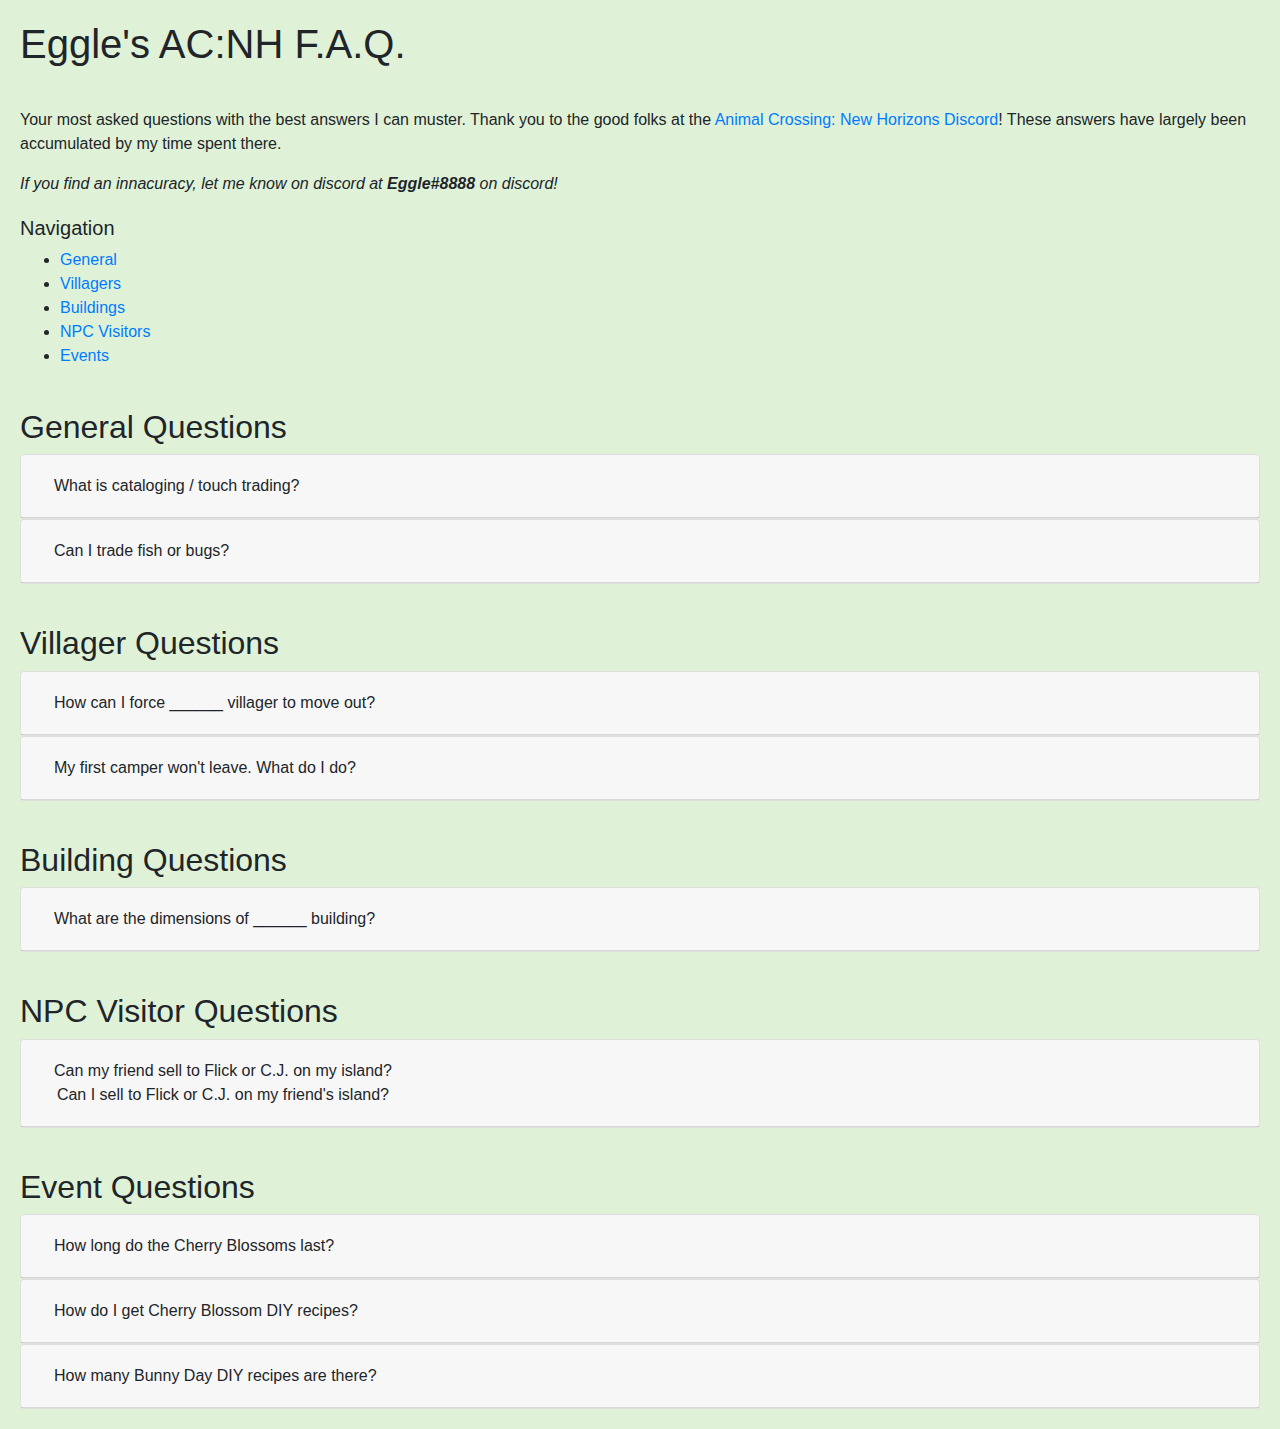
==== index.html @ d0af7931 "### Initial Commit" ====
<!DOCTYPE html>
<head>
  <meta charset="utf-8"/>
  <meta name="viewport" content="width=device-width, initial-scale=1, shrink-to-fit=no">

  <title>Eggle's AC:NH FAQ</title>

  <link rel="stylesheet" href="https://stackpath.bootstrapcdn.com/bootstrap/4.4.1/css/bootstrap.min.css" integrity="sha384-Vkoo8x4CGsO3+Hhxv8T/Q5PaXtkKtu6ug5TOeNV6gBiFeWPGFN9MuhOf23Q9Ifjh" crossorigin="anonymous">
  <link rel="stylesheet" href="css/main.css"/>
</head>
<body>
  <header>
    <h1>Eggle's AC:NH F.A.Q.</h1>
    <p>Your most asked questions with the best answers I can muster.  Thank you to the good folks at the <a href="https://discord.gg/acnh">Animal Crossing: New Horizons Discord</a>!  These answers have largely been accumulated by my time spent there.</p>
    <em>If you find an innacuracy, let me know on discord at <b>Eggle#8888</b> on discord!</em>
  </header>

  <nav>
    <h5>Navigation</h5>
    <ul>
      <li><a href="#general">General</a></li>
      <li><a href="#villagers">Villagers</a></li>
      <li><a href="#buildings">Buildings</a></li>
      <li><a href="#npcvisitors">NPC Visitors</a></li>
      <li><a href="#events">Events</a></li>
    </ul>
  </nav>

  <main>
    <div id="accordion">
      <h2 id="general">General Questions</h2>
      <!-- QUESTION 1 -->
      <div class="card">
        <div class="card-header" id="hgeneral1">
          <h5 class="mb-0">
            <button class="btn" data-toggle="collapse" data-target="#general1" aria-expanded="false" aria-controls="general1">
              What is cataloging / touch trading?
            </button>
          </h5>
        </div>

        <div id="general1" class="collapse" aria-labelledby="hgeneral1" data-parent="#accordion">
          <div class="card-body">
            <p>Cataloging and touch trading refer to the same thing.  When you pick up an item, it will be available via the catalog at the terminal in Resident Services.</p>
            <p>Touch trading involves picking up an item and immediately dropping it.  Once you do that, you will be able to order the item via your catalog.  <em>Not every item can be ordered from the catalog however.  For example, DIY items and some special items.</em></p>
          </div>
        </div>
      </div>
      <!-- QUESTION 2 -->
      <div class="card">
        <div class="card-header" id="hgeneral2">
          <h5 class="mb-0">
            <button class="btn" data-toggle="collapse" data-target="#general2" aria-expanded="false" aria-controls="general2">
              Can I trade fish or bugs?
            </button>
          </h5>
        </div>

        <div id="general2" class="collapse" aria-labelledby="hgeneral2" data-parent="#accordion">
          <div class="card-body">
            <p>No, it is not possible.</p>
          </div>
        </div>
      </div>


      <h2 id="villagers">Villager Questions</h2>
      <!-- QUESTION 1 -->
      <div class="card">
        <div class="card-header" id="hvillagers1">
          <h5 class="mb-0">
            <button class="btn" data-toggle="collapse" data-target="#villagers1" aria-expanded="false" aria-controls="villagers1">
              How can I force ______ villager to move out?
            </button>
          </h5>
        </div>

        <div id="villagers1" class="collapse" aria-labelledby="hvillagers1" data-parent="#accordion">
          <div class="card-body">
            <p>The only method that works 100% is using your Campsite with an Amiibo Card. <em>This only works if you have the maximum of 10 villagers.</em></p>
            <p>You will have to scan the Amiibo Card 3 days in a row and complete requests for your camper each day.  On the third day, they will ask to move in and prompt you on who to kick out.</p>
            <p>Without using Amiibo Cards, it is still possible to get a villager to move out, but it is tricky and mostly random.  <b>Baby Seal#3407</b> on discord has been kind enough to write this <a href="https://docs.google.com/document/d/15YCtSfoLQUfIzzgidmQU0whWNm-71-7Kpr-kcXerd4c/edit">guide</a> on moving out villagers.  Please understand that this takes patience.  Good luck!</p>
          </div>
        </div>
      </div>
      <!-- QUESTION 2 -->
      <div class="card">
        <div class="card-header" id="hvillagers2">
          <h5 class="mb-0">
            <button class="btn collapsed" data-toggle="collapse" data-target="#villagers2" aria-expanded="false" aria-controls="villagers2">
              My first camper won't leave. What do I do?
            </button>
          </h5>
        </div>
        <div id="villagers2" class="collapse" aria-labelledby="hvillagers2" data-parent="#accordion">
          <div class="card-body">
            <p>Your first camper <em>must</em> move in to advance the storyline.  There's no way around this and they will not leave your campsite until you invite them to your island.  You can always move them out later.</p>
          </div>
        </div>
      </div>


      <h2 id="buildings">Building Questions</h2>
      <!-- QUESTION 1 -->
      <div class="card">
        <div class="card-header" id="hbuildings1">
          <h5 class="mb-0">
            <button class="btn" data-toggle="collapse" data-target="#buildings1" aria-expanded="true" aria-controls="buildings1">
              What are the dimensions of ______ building?
            </button>
          </h5>
        </div>

        <div id="buildings1" class="collapse" aria-labelledby="hbuildings1" data-parent="#accordion">
          <div class="card-body">
            <ul>
              <li>Player's House: 5x4*</li>
              <li>Villager's House: 4x4*</li>
              <li>Nook's Cranny: 7x4</li>
              <li>Able Sister's: 5x4*</li>
              <li>Museum: 7x4</li>
              <li>Campsite: 4x3*</li>
              <li>Bridge (East to West): 6x4, 4x4 over water </li>
              <li>Bridge (North to South): 4x6, 4x4 over water</li>
              <li>Incline (East to West): 4x2, 3x2 not including upper cliff</li>
              <li>Incline (North to South): 2x4, 2x3 not including upper cliff</li>
              <br>
              *<em>The row up front has a stoop.  Paths can go under this row, but it is technically still part of the building footprint.</em>
            </ul>
          </div>
        </div>
      </div>

      <h2 id="npcvisitors">NPC Visitor Questions</h2>
      <!-- QUESTION 1 -->
      <div class="card">
        <div class="card-header" id="hnpcvisitors1">
          <h5 class="mb-0">
            <button class="btn" data-toggle="collapse" data-target="#npcvisitors1" aria-expanded="false" aria-controls="npcvisitors1">
              Can my friend sell to Flick or C.J. on my island?<br>Can I sell to Flick or C.J. on my friend's island?
            </button>
          </h5>
        </div>

        <div id="npcvisitors1" class="collapse" aria-labelledby="hnpcvisitors1" data-parent="#accordion">
          <div class="card-body">
            <p>No, this is not possible.  You can <em>only</em> sell to Flick or C.J. on your own island.</p>
          </div>
        </div>
      </div>


      <h2 id="events">Event Questions</h2>
      <!-- QUESTION 1 -->
      <div class="card">
        <div class="card-header" id="hevents1">
          <h5 class="mb-0">
            <button class="btn" data-toggle="collapse" data-target="#events1" aria-expanded="false" aria-controls="events1">
              How long do the Cherry Blossoms last?
            </button>
          </h5>
        </div>

        <div id="events1" class="collapse" aria-labelledby="hevents1" data-parent="#accordion">
          <div class="card-body">
            <p>For the Northern Hemisphere, cherry blossoms bloom from April 1-10.</p>
            <p>For the Southern Hemisphere, cherry blossoms will bloom in early October.  The dates have not been confirmed.</p>
          </div>
        </div>
      </div>

      <!-- QUESTION 3 -->
      <div class="card">
        <div class="card-header" id="hevents3">
          <h5 class="mb-0">
            <button class="btn collapsed" data-toggle="collapse" data-target="#events3" aria-expanded="false" aria-controls="events3">
              How do I get Cherry Blossom DIY recipes?
            </button>
          </h5>
        </div>
        <div id="events3" class="collapse" aria-labelledby="hevents3" data-parent="#accordion">
          <div class="card-body">
            <p>Your main source for these recipes will be balloons (not Bunny Day balloons).  They may also come from bottled messages.</p>
            <p>The Outdoor Picnic Set recipe will be given to you by Isabelle during the morning announcements around April 4th, only if you don't already have it.</p>
            <p>Please refer to <a href="https://www.polygon.com/animal-crossing-new-horizons-switch-acnh-guide/2020/4/1/21200191/cherry-blossom-petals-diy-recipe-list-event-furniture-ingredients-series-complete">this guide</a> for a complete list of recipes and more detailed information.</p>
          </div>
        </div>
      </div>

      <!-- QUESTION 2 -->
      <div class="card">
        <div class="card-header" id="hevents2">
          <h5 class="mb-0">
            <button class="btn collapsed" data-toggle="collapse" data-target="#events2" aria-expanded="false" aria-controls="events2">
              How many Bunny Day DIY recipes are there?
            </button>
          </h5>
        </div>
        <div id="events2" class="collapse" aria-labelledby="hevents2" data-parent="#accordion">
          <div class="card-body">
            <p>There are a total of 40 DIY recipes, however only 37 are available before the last day of the event - April 12th.</p>
            <p>The last three recipes will be given to you by Zipper on the last day.  Please refer to <a href="https://www.polygon.com/animal-crossing-new-horizons-switch-acnh-guide/2020/4/1/21200111/bunny-day-zipper-event-eggs-crafting-recipes-earth-water-sky-stone-leaf-recipes-rabbit-easter">this guide</a> for more detailed information.</p>
          </div>
        </div>
      </div>
    </div>
  </main>

  <script src="https://code.jquery.com/jquery-3.4.1.slim.min.js" integrity="sha384-J6qa4849blE2+poT4WnyKhv5vZF5SrPo0iEjwBvKU7imGFAV0wwj1yYfoRSJoZ+n" crossorigin="anonymous"></script>
  <script src="https://cdn.jsdelivr.net/npm/popper.js@1.16.0/dist/umd/popper.min.js" integrity="sha384-Q6E9RHvbIyZFJoft+2mJbHaEWldlvI9IOYy5n3zV9zzTtmI3UksdQRVvoxMfooAo" crossorigin="anonymous"></script>
  <script src="https://stackpath.bootstrapcdn.com/bootstrap/4.4.1/js/bootstrap.min.js" integrity="sha384-wfSDF2E50Y2D1uUdj0O3uMBJnjuUD4Ih7YwaYd1iqfktj0Uod8GCExl3Og8ifwB6" crossorigin="anonymous"></script>
</body>
</html>
---- css/main.css ----
.qa h1{
  font-size: 20px;
}
h1{
  margin-bottom: 40px;
}
h2 {
  margin-top: 40px;
}

body{
  margin: 20px 20px;
  background-color: #DFF2D8;
}

nav{
  margin-top: 20px;
}
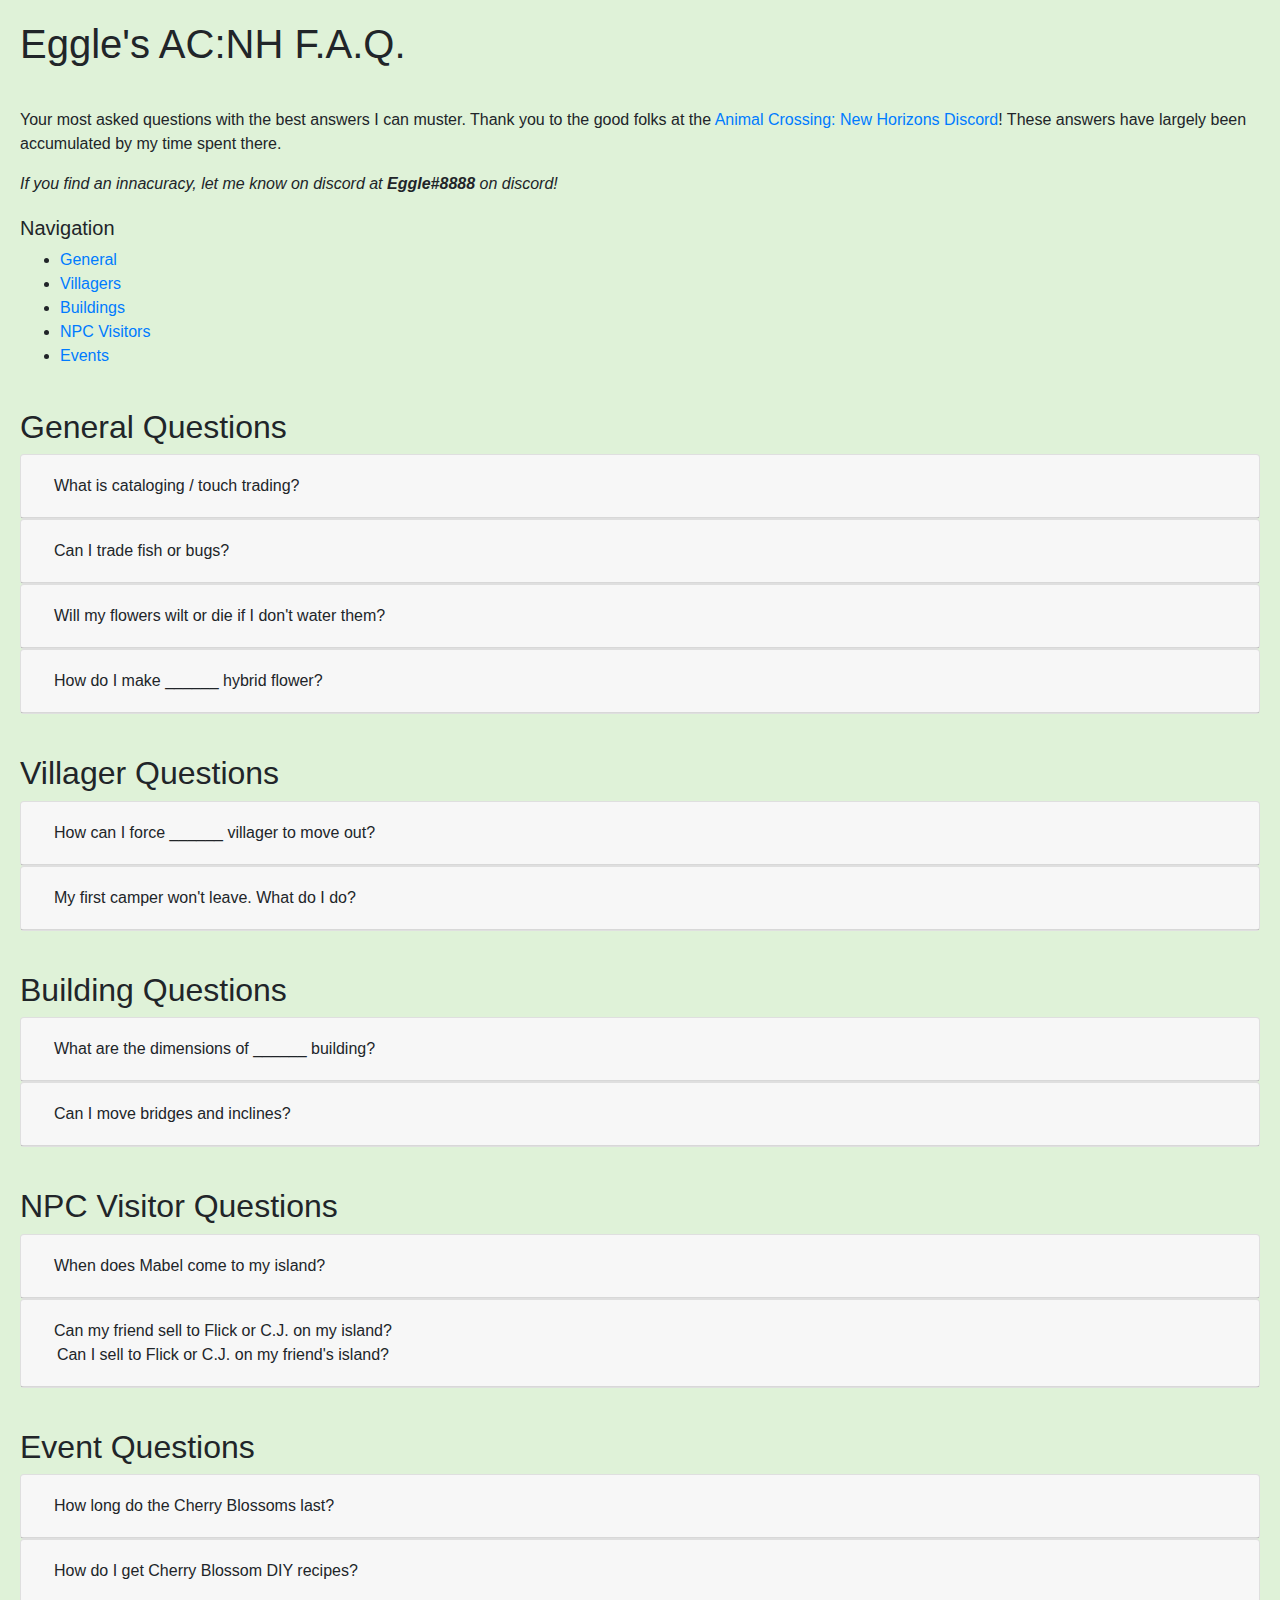
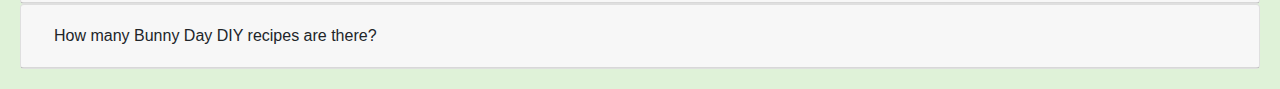
==== commit 25577b79: "### Additions" ====
--- a/index.html
+++ b/index.html
@@ -62,7 +62,41 @@
           </div>
         </div>
       </div>
-
+      <!-- QUESTION 3 -->
+      <div class="card">
+        <div class="card-header" id="hgeneral3">
+          <h5 class="mb-0">
+            <button class="btn" data-toggle="collapse" data-target="#general3" aria-expanded="false" aria-controls="general3">
+              Will my flowers wilt or die if I don't water them?
+            </button>
+          </h5>
+        </div>
+
+        <div id="general3" class="collapse" aria-labelledby="hgeneral3" data-parent="#accordion">
+          <div class="card-body">
+            <p>Nope! Your flowers will never wilt or die.</p>
+          </div>
+        </div>
+      </div>
+      <!-- QUESTION 4 -->
+      <div class="card">
+        <div class="card-header" id="hgeneral4">
+          <h5 class="mb-0">
+            <button class="btn" data-toggle="collapse" data-target="#general4" aria-expanded="false" aria-controls="general4">
+              How do I make ______ hybrid flower?
+            </button>
+          </h5>
+        </div>
+
+        <div id="general4" class="collapse" aria-labelledby="hgeneral4" data-parent="#accordion">
+          <div class="card-body">
+            <p>You can produce hybrids (new colors) by planting certain colors of certain flowers together.  When watered, they have a chance to reproduce a newly colored child.</p>
+            <p>The only exception to this is Gold Roses.  Use a Golden Watering Can on Black Roses to <em>transform</em> them into Gold Roses the next day.</p>
+            <p>Refer to this lovely chart made by reddit user <a href="https://www.reddit.com/user/eugeneration">eugeneration</a> for more info!</p>
+            <img class="img-fluid" src="https://i.redd.it/t44ifjzjsip41.png"></img>
+          </div>
+        </div>
+      </div>
 
       <h2 id="villagers">Villager Questions</h2>
       <!-- QUESTION 1 -->
@@ -98,7 +132,6 @@
           </div>
         </div>
       </div>
-
 
       <h2 id="buildings">Building Questions</h2>
       <!-- QUESTION 1 -->
@@ -130,8 +163,40 @@
           </div>
         </div>
       </div>
+      <!-- QUESTION 2 -->
+      <div class="card">
+        <div class="card-header" id="hbuildings2">
+          <h5 class="mb-0">
+            <button class="btn" data-toggle="collapse" data-target="#buildings2" aria-expanded="true" aria-controls="buildings2">
+              Can I move bridges and inclines?
+            </button>
+          </h5>
+        </div>
+
+        <div id="buildings2" class="collapse" aria-labelledby="hbuildings2" data-parent="#accordion">
+          <div class="card-body">
+            <p>No. In order to 'move' a particular bridge or incline, you have to demolish it one day and rebuild it in its new location the next day.</p>
+          </div>
+        </div>
+      </div>
 
       <h2 id="npcvisitors">NPC Visitor Questions</h2>
+      <!-- QUESTION 2 -->
+      <div class="card">
+        <div class="card-header" id="hnpcvisitors2">
+          <h5 class="mb-0">
+            <button class="btn" data-toggle="collapse" data-target="#npcvisitors2" aria-expanded="false" aria-controls="npcvisitors2">
+              When does Mabel come to my island?
+            </button>
+          </h5>
+        </div>
+
+        <div id="npcvisitors2" class="collapse" aria-labelledby="hnpcvisitors2" data-parent="#accordion">
+          <div class="card-body">
+            <p>She will come once randomly during the week Monday-Friday, and on both Saturday and Sunday until she opens her shop.</p>
+          </div>
+        </div>
+      </div>
       <!-- QUESTION 1 -->
       <div class="card">
         <div class="card-header" id="hnpcvisitors1">
@@ -149,7 +214,6 @@
         </div>
       </div>
 
-
       <h2 id="events">Event Questions</h2>
       <!-- QUESTION 1 -->
       <div class="card">
@@ -168,7 +232,6 @@
           </div>
         </div>
       </div>
-
       <!-- QUESTION 3 -->
       <div class="card">
         <div class="card-header" id="hevents3">
@@ -186,7 +249,6 @@
           </div>
         </div>
       </div>
-
       <!-- QUESTION 2 -->
       <div class="card">
         <div class="card-header" id="hevents2">
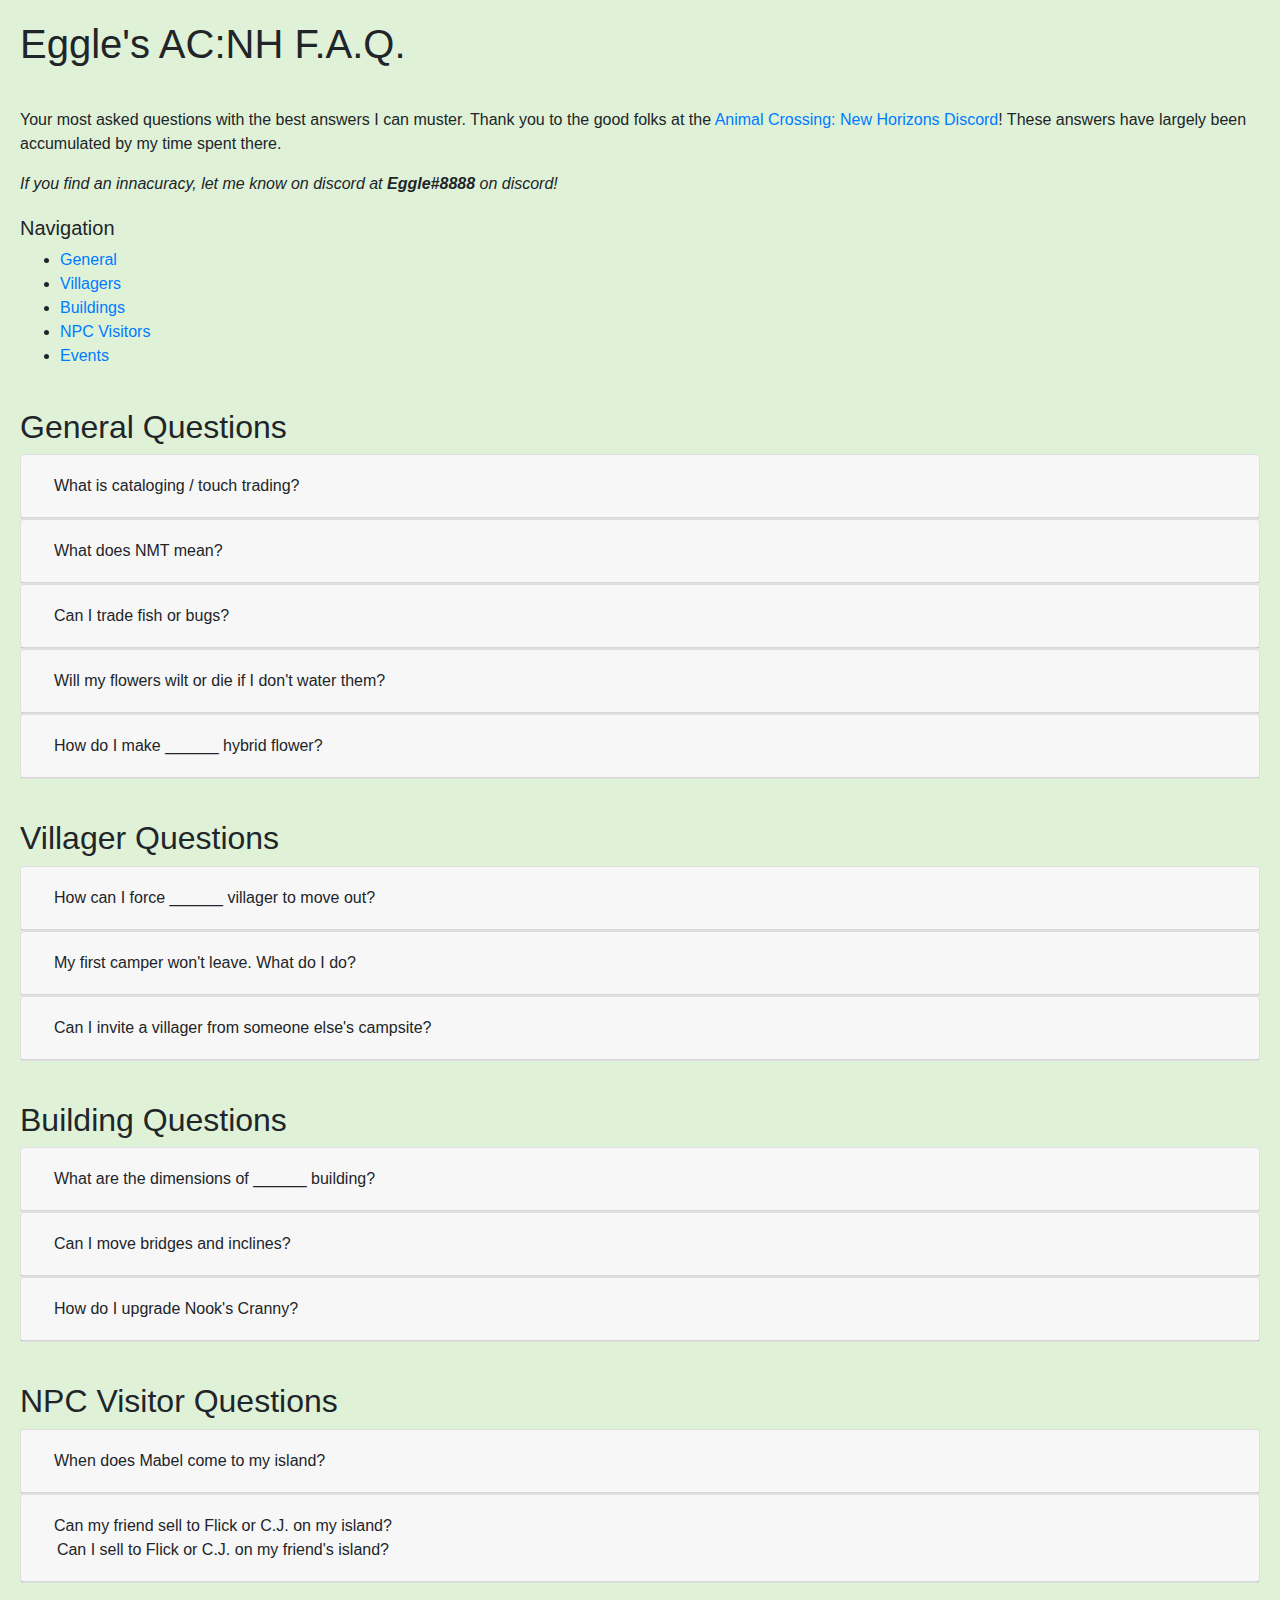
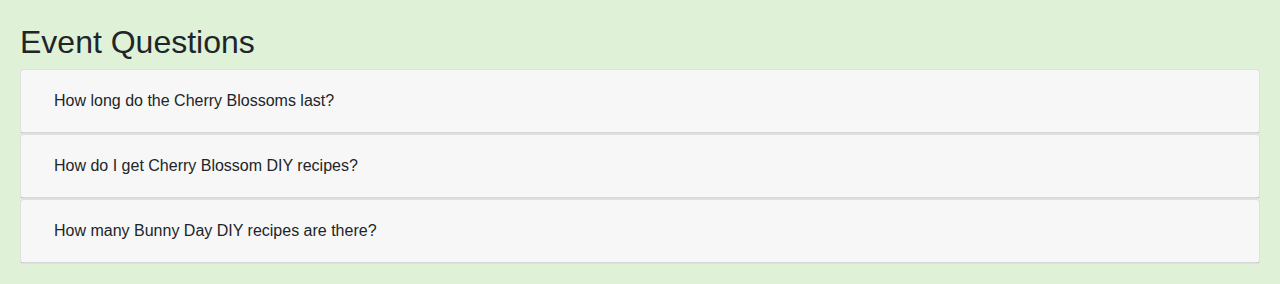
==== commit 99795758: "### Additions" ====
--- a/index.html
+++ b/index.html
@@ -11,7 +11,7 @@
 <body>
   <header>
     <h1>Eggle's AC:NH F.A.Q.</h1>
-    <p>Your most asked questions with the best answers I can muster.  Thank you to the good folks at the <a href="https://discord.gg/acnh">Animal Crossing: New Horizons Discord</a>!  These answers have largely been accumulated by my time spent there.</p>
+    <p>Your most asked questions with the best answers I can muster.  Thank you to the good folks at the <a href="https://discord.gg/acnh" target="_blank">Animal Crossing: New Horizons Discord</a>!  These answers have largely been accumulated by my time spent there.</p>
     <em>If you find an innacuracy, let me know on discord at <b>Eggle#8888</b> on discord!</em>
   </header>
 
@@ -29,7 +29,7 @@
   <main>
     <div id="accordion">
       <h2 id="general">General Questions</h2>
-      <!-- QUESTION 1 -->
+      <!-- QUESTION 1 : What is cataloging / touch trading?-->
       <div class="card">
         <div class="card-header" id="hgeneral1">
           <h5 class="mb-0">
@@ -46,7 +46,23 @@
           </div>
         </div>
       </div>
-      <!-- QUESTION 2 -->
+      <!-- QUESTION 5 : What does NMT mean?-->
+      <div class="card">
+        <div class="card-header" id="hgeneral5">
+          <h5 class="mb-0">
+            <button class="btn" data-toggle="collapse" data-target="#general5" aria-expanded="false" aria-controls="general5">
+              What does NMT mean?
+            </button>
+          </h5>
+        </div>
+
+        <div id="general5" class="collapse" aria-labelledby="hgeneral5" data-parent="#accordion">
+          <div class="card-body">
+            <p>It's an abbreviation for Nook Miles Ticket!</p>
+          </div>
+        </div>
+      </div>
+      <!-- QUESTION 2 : Can I trade fish or bugs?-->
       <div class="card">
         <div class="card-header" id="hgeneral2">
           <h5 class="mb-0">
@@ -62,7 +78,7 @@
           </div>
         </div>
       </div>
-      <!-- QUESTION 3 -->
+      <!-- QUESTION 3 : Will my flowers wilt or die if I don't water them? -->
       <div class="card">
         <div class="card-header" id="hgeneral3">
           <h5 class="mb-0">
@@ -78,7 +94,7 @@
           </div>
         </div>
       </div>
-      <!-- QUESTION 4 -->
+      <!-- QUESTION 4 : How do I make ______ hybrid flower? -->
       <div class="card">
         <div class="card-header" id="hgeneral4">
           <h5 class="mb-0">
@@ -92,14 +108,15 @@
           <div class="card-body">
             <p>You can produce hybrids (new colors) by planting certain colors of certain flowers together.  When watered, they have a chance to reproduce a newly colored child.</p>
             <p>The only exception to this is Gold Roses.  Use a Golden Watering Can on Black Roses to <em>transform</em> them into Gold Roses the next day.</p>
-            <p>Refer to this lovely chart made by reddit user <a href="https://www.reddit.com/user/eugeneration">eugeneration</a> for more info!</p>
+            <p>Refer to this lovely chart made by reddit user <a href="https://www.reddit.com/user/eugeneration" target="_blank">eugeneration</a> for more info!</p>
             <img class="img-fluid" src="https://i.redd.it/t44ifjzjsip41.png"></img>
           </div>
         </div>
       </div>
 
+
       <h2 id="villagers">Villager Questions</h2>
-      <!-- QUESTION 1 -->
+      <!-- QUESTION 1 : How can I force ______ villager to move out? -->
       <div class="card">
         <div class="card-header" id="hvillagers1">
           <h5 class="mb-0">
@@ -113,11 +130,11 @@
           <div class="card-body">
             <p>The only method that works 100% is using your Campsite with an Amiibo Card. <em>This only works if you have the maximum of 10 villagers.</em></p>
             <p>You will have to scan the Amiibo Card 3 days in a row and complete requests for your camper each day.  On the third day, they will ask to move in and prompt you on who to kick out.</p>
-            <p>Without using Amiibo Cards, it is still possible to get a villager to move out, but it is tricky and mostly random.  <b>Baby Seal#3407</b> on discord has been kind enough to write this <a href="https://docs.google.com/document/d/15YCtSfoLQUfIzzgidmQU0whWNm-71-7Kpr-kcXerd4c/edit">guide</a> on moving out villagers.  Please understand that this takes patience.  Good luck!</p>
-          </div>
-        </div>
-      </div>
-      <!-- QUESTION 2 -->
+            <p>Without using Amiibo Cards, it is still possible to get a villager to move out, but it is tricky and mostly random.  <b>Baby Seal#3407</b> on discord has been kind enough to write this <a href="https://docs.google.com/document/d/15YCtSfoLQUfIzzgidmQU0whWNm-71-7Kpr-kcXerd4c/edit" target="_blank">guide</a> on moving out villagers.  Please understand that this takes patience.  Good luck!</p>
+          </div>
+        </div>
+      </div>
+      <!-- QUESTION 2 : My first camper won't leave.  What do I do? -->
       <div class="card">
         <div class="card-header" id="hvillagers2">
           <h5 class="mb-0">
@@ -132,9 +149,25 @@
           </div>
         </div>
       </div>
+      <!-- QUESTION 3 : Can I invite a villager from someone else's campsite? -->
+      <div class="card">
+        <div class="card-header" id="hvillagers3">
+          <h5 class="mb-0">
+            <button class="btn collapsed" data-toggle="collapse" data-target="#villagers3" aria-expanded="false" aria-controls="villagers3">
+              Can I invite a villager from someone else's campsite?
+            </button>
+          </h5>
+        </div>
+        <div id="villagers3" class="collapse" aria-labelledby="hvillagers3" data-parent="#accordion">
+          <div class="card-body">
+            <p>No.  You can <em>only</em> invite a villager from your own campsite.</p>
+          </div>
+        </div>
+      </div>
+
 
       <h2 id="buildings">Building Questions</h2>
-      <!-- QUESTION 1 -->
+      <!-- QUESTION 1 : What are the dimensions of ______ building? -->
       <div class="card">
         <div class="card-header" id="hbuildings1">
           <h5 class="mb-0">
@@ -163,7 +196,7 @@
           </div>
         </div>
       </div>
-      <!-- QUESTION 2 -->
+      <!-- QUESTION 2 : Can I move bridges and inclines? -->
       <div class="card">
         <div class="card-header" id="hbuildings2">
           <h5 class="mb-0">
@@ -179,9 +212,35 @@
           </div>
         </div>
       </div>
+      <!-- QUESTION 3 : How do I upgrade Nook's Cranny? -->
+      <div class="card">
+        <div class="card-header" id="hbuildings3">
+          <h5 class="mb-0">
+            <button class="btn" data-toggle="collapse" data-target="#buildings3" aria-expanded="true" aria-controls="buildings3">
+              How do I upgrade Nook's Cranny?
+            </button>
+          </h5>
+        </div>
+
+        <div id="buildings3" class="collapse" aria-labelledby="hbuildings3" data-parent="#accordion">
+          <div class="card-body">
+            <p>This topic is still largely debated, so much so that IGN revoked a lot of the information in <a href="https://www.ign.com/wikis/animal-crossing-new-horizons/Nook's_Cranny" target="_blank">its guide</a>.  Two other guides (<a href="https://primagames.com/tips/how-to-upgrade-nooks-cranny-animal-crossing-new-horizons" target="_blank">Prima Games</a> and <a href="https://www.polygon.com/animal-crossing-new-horizons-switch-acnh-guide/2020/3/24/21191111/nooks-cranny-store-upgrade" target="_blank">Polygon</a>) also come to the same consensus: we don't know for sure.</p>
+            <p><em>Speculation</em> was that you must spend 70,000 bells and wait 28-29 days for the upgrade.  Some players report getting it much sooner.</p>
+            <p>We can take some hints from past Animal Crossing games.  In New Leaf for the 3DS, all of the following affected shop upgrades:</p>
+            <ul>
+              <li>Spending bells in the store</li>
+              <li>Spending bells towards your house</li>
+              <li>Number of days that have passed</li>
+              <li>Other stores opening, and the number of days they've been open</li>
+            </ul>
+            <p><em>I will update this as more information becomes available.  Remember to be patient, and good luck.</em></p>
+          </div>
+        </div>
+      </div>
+
 
       <h2 id="npcvisitors">NPC Visitor Questions</h2>
-      <!-- QUESTION 2 -->
+      <!-- QUESTION 2 : When does Mabel come to my island? -->
       <div class="card">
         <div class="card-header" id="hnpcvisitors2">
           <h5 class="mb-0">
@@ -197,7 +256,7 @@
           </div>
         </div>
       </div>
-      <!-- QUESTION 1 -->
+      <!-- QUESTION 1 : Can my friend sell to Flick or C.J. on my island? -->
       <div class="card">
         <div class="card-header" id="hnpcvisitors1">
           <h5 class="mb-0">
@@ -214,8 +273,9 @@
         </div>
       </div>
 
+
       <h2 id="events">Event Questions</h2>
-      <!-- QUESTION 1 -->
+      <!-- QUESTION 1 : How long do the Cherry Blossoms last?-->
       <div class="card">
         <div class="card-header" id="hevents1">
           <h5 class="mb-0">
@@ -232,7 +292,7 @@
           </div>
         </div>
       </div>
-      <!-- QUESTION 3 -->
+      <!-- QUESTION 3 : How do I get Cherry Blossom DIY recipes?-->
       <div class="card">
         <div class="card-header" id="hevents3">
           <h5 class="mb-0">
@@ -245,11 +305,11 @@
           <div class="card-body">
             <p>Your main source for these recipes will be balloons (not Bunny Day balloons).  They may also come from bottled messages.</p>
             <p>The Outdoor Picnic Set recipe will be given to you by Isabelle during the morning announcements around April 4th, only if you don't already have it.</p>
-            <p>Please refer to <a href="https://www.polygon.com/animal-crossing-new-horizons-switch-acnh-guide/2020/4/1/21200191/cherry-blossom-petals-diy-recipe-list-event-furniture-ingredients-series-complete">this guide</a> for a complete list of recipes and more detailed information.</p>
-          </div>
-        </div>
-      </div>
-      <!-- QUESTION 2 -->
+            <p>Please refer to <a href="https://www.polygon.com/animal-crossing-new-horizons-switch-acnh-guide/2020/4/1/21200191/cherry-blossom-petals-diy-recipe-list-event-furniture-ingredients-series-complete" target="_blank">this guide</a> for a complete list of recipes and more detailed information.</p>
+          </div>
+        </div>
+      </div>
+      <!-- QUESTION 2 : How many Bunny Day DIY recipes are there? -->
       <div class="card">
         <div class="card-header" id="hevents2">
           <h5 class="mb-0">
@@ -261,7 +321,7 @@
         <div id="events2" class="collapse" aria-labelledby="hevents2" data-parent="#accordion">
           <div class="card-body">
             <p>There are a total of 40 DIY recipes, however only 37 are available before the last day of the event - April 12th.</p>
-            <p>The last three recipes will be given to you by Zipper on the last day.  Please refer to <a href="https://www.polygon.com/animal-crossing-new-horizons-switch-acnh-guide/2020/4/1/21200111/bunny-day-zipper-event-eggs-crafting-recipes-earth-water-sky-stone-leaf-recipes-rabbit-easter">this guide</a> for more detailed information.</p>
+            <p>The last three recipes will be given to you by Zipper on the last day.  Please refer to <a href="https://www.polygon.com/animal-crossing-new-horizons-switch-acnh-guide/2020/4/1/21200111/bunny-day-zipper-event-eggs-crafting-recipes-earth-water-sky-stone-leaf-recipes-rabbit-easter" target="_blank">this guide</a> for more detailed information.</p>
           </div>
         </div>
       </div>
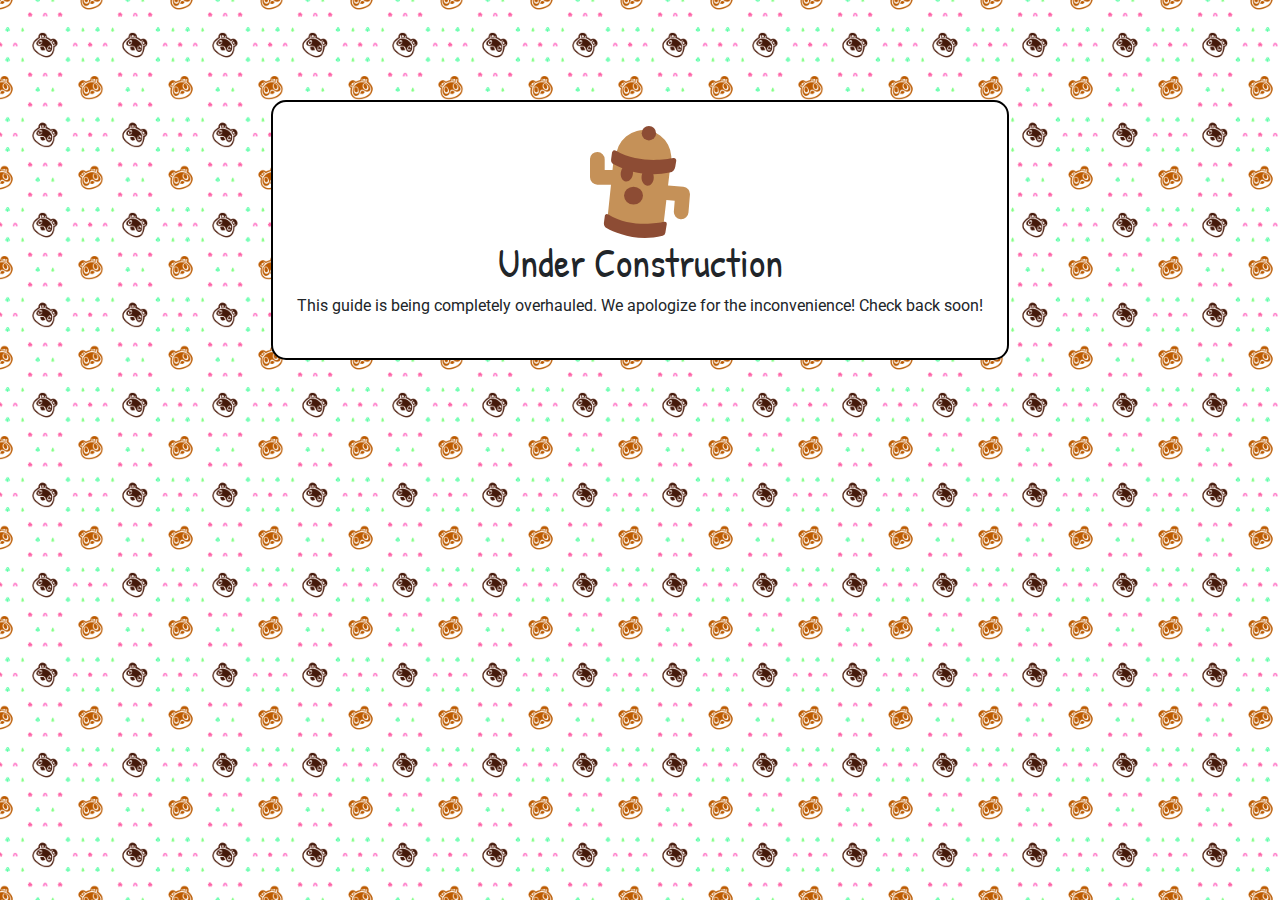
==== commit 179e2e32: "### Overhaul" ====
--- a/index.html
+++ b/index.html
@@ -6,328 +6,15 @@
   <title>Eggle's AC:NH FAQ</title>
 
   <link rel="stylesheet" href="https://stackpath.bootstrapcdn.com/bootstrap/4.4.1/css/bootstrap.min.css" integrity="sha384-Vkoo8x4CGsO3+Hhxv8T/Q5PaXtkKtu6ug5TOeNV6gBiFeWPGFN9MuhOf23Q9Ifjh" crossorigin="anonymous">
+  <link href="https://fonts.googleapis.com/css2?family=Patrick+Hand&family=Roboto&display=swap" rel="stylesheet">
   <link rel="stylesheet" href="css/main.css"/>
 </head>
-<body>
-  <header>
-    <h1>Eggle's AC:NH F.A.Q.</h1>
-    <p>Your most asked questions with the best answers I can muster.  Thank you to the good folks at the <a href="https://discord.gg/acnh" target="_blank">Animal Crossing: New Horizons Discord</a>!  These answers have largely been accumulated by my time spent there.</p>
-    <em>If you find an innacuracy, let me know on discord at <b>Eggle#8888</b> on discord!</em>
-  </header>
-
-  <nav>
-    <h5>Navigation</h5>
-    <ul>
-      <li><a href="#general">General</a></li>
-      <li><a href="#villagers">Villagers</a></li>
-      <li><a href="#buildings">Buildings</a></li>
-      <li><a href="#npcvisitors">NPC Visitors</a></li>
-      <li><a href="#events">Events</a></li>
-    </ul>
-  </nav>
-
-  <main>
-    <div id="accordion">
-      <h2 id="general">General Questions</h2>
-      <!-- QUESTION 1 : What is cataloging / touch trading?-->
-      <div class="card">
-        <div class="card-header" id="hgeneral1">
-          <h5 class="mb-0">
-            <button class="btn" data-toggle="collapse" data-target="#general1" aria-expanded="false" aria-controls="general1">
-              What is cataloging / touch trading?
-            </button>
-          </h5>
-        </div>
-
-        <div id="general1" class="collapse" aria-labelledby="hgeneral1" data-parent="#accordion">
-          <div class="card-body">
-            <p>Cataloging and touch trading refer to the same thing.  When you pick up an item, it will be available via the catalog at the terminal in Resident Services.</p>
-            <p>Touch trading involves picking up an item and immediately dropping it.  Once you do that, you will be able to order the item via your catalog.  <em>Not every item can be ordered from the catalog however.  For example, DIY items and some special items.</em></p>
-          </div>
-        </div>
-      </div>
-      <!-- QUESTION 5 : What does NMT mean?-->
-      <div class="card">
-        <div class="card-header" id="hgeneral5">
-          <h5 class="mb-0">
-            <button class="btn" data-toggle="collapse" data-target="#general5" aria-expanded="false" aria-controls="general5">
-              What does NMT mean?
-            </button>
-          </h5>
-        </div>
-
-        <div id="general5" class="collapse" aria-labelledby="hgeneral5" data-parent="#accordion">
-          <div class="card-body">
-            <p>It's an abbreviation for Nook Miles Ticket!</p>
-          </div>
-        </div>
-      </div>
-      <!-- QUESTION 2 : Can I trade fish or bugs?-->
-      <div class="card">
-        <div class="card-header" id="hgeneral2">
-          <h5 class="mb-0">
-            <button class="btn" data-toggle="collapse" data-target="#general2" aria-expanded="false" aria-controls="general2">
-              Can I trade fish or bugs?
-            </button>
-          </h5>
-        </div>
-
-        <div id="general2" class="collapse" aria-labelledby="hgeneral2" data-parent="#accordion">
-          <div class="card-body">
-            <p>No, it is not possible.</p>
-          </div>
-        </div>
-      </div>
-      <!-- QUESTION 3 : Will my flowers wilt or die if I don't water them? -->
-      <div class="card">
-        <div class="card-header" id="hgeneral3">
-          <h5 class="mb-0">
-            <button class="btn" data-toggle="collapse" data-target="#general3" aria-expanded="false" aria-controls="general3">
-              Will my flowers wilt or die if I don't water them?
-            </button>
-          </h5>
-        </div>
-
-        <div id="general3" class="collapse" aria-labelledby="hgeneral3" data-parent="#accordion">
-          <div class="card-body">
-            <p>Nope! Your flowers will never wilt or die.</p>
-          </div>
-        </div>
-      </div>
-      <!-- QUESTION 4 : How do I make ______ hybrid flower? -->
-      <div class="card">
-        <div class="card-header" id="hgeneral4">
-          <h5 class="mb-0">
-            <button class="btn" data-toggle="collapse" data-target="#general4" aria-expanded="false" aria-controls="general4">
-              How do I make ______ hybrid flower?
-            </button>
-          </h5>
-        </div>
-
-        <div id="general4" class="collapse" aria-labelledby="hgeneral4" data-parent="#accordion">
-          <div class="card-body">
-            <p>You can produce hybrids (new colors) by planting certain colors of certain flowers together.  When watered, they have a chance to reproduce a newly colored child.</p>
-            <p>The only exception to this is Gold Roses.  Use a Golden Watering Can on Black Roses to <em>transform</em> them into Gold Roses the next day.</p>
-            <p>Refer to this lovely chart made by reddit user <a href="https://www.reddit.com/user/eugeneration" target="_blank">eugeneration</a> for more info!</p>
-            <img class="img-fluid" src="https://i.redd.it/t44ifjzjsip41.png"></img>
-          </div>
-        </div>
-      </div>
-
-
-      <h2 id="villagers">Villager Questions</h2>
-      <!-- QUESTION 1 : How can I force ______ villager to move out? -->
-      <div class="card">
-        <div class="card-header" id="hvillagers1">
-          <h5 class="mb-0">
-            <button class="btn" data-toggle="collapse" data-target="#villagers1" aria-expanded="false" aria-controls="villagers1">
-              How can I force ______ villager to move out?
-            </button>
-          </h5>
-        </div>
-
-        <div id="villagers1" class="collapse" aria-labelledby="hvillagers1" data-parent="#accordion">
-          <div class="card-body">
-            <p>The only method that works 100% is using your Campsite with an Amiibo Card. <em>This only works if you have the maximum of 10 villagers.</em></p>
-            <p>You will have to scan the Amiibo Card 3 days in a row and complete requests for your camper each day.  On the third day, they will ask to move in and prompt you on who to kick out.</p>
-            <p>Without using Amiibo Cards, it is still possible to get a villager to move out, but it is tricky and mostly random.  <b>Baby Seal#3407</b> on discord has been kind enough to write this <a href="https://docs.google.com/document/d/15YCtSfoLQUfIzzgidmQU0whWNm-71-7Kpr-kcXerd4c/edit" target="_blank">guide</a> on moving out villagers.  Please understand that this takes patience.  Good luck!</p>
-          </div>
-        </div>
-      </div>
-      <!-- QUESTION 2 : My first camper won't leave.  What do I do? -->
-      <div class="card">
-        <div class="card-header" id="hvillagers2">
-          <h5 class="mb-0">
-            <button class="btn collapsed" data-toggle="collapse" data-target="#villagers2" aria-expanded="false" aria-controls="villagers2">
-              My first camper won't leave. What do I do?
-            </button>
-          </h5>
-        </div>
-        <div id="villagers2" class="collapse" aria-labelledby="hvillagers2" data-parent="#accordion">
-          <div class="card-body">
-            <p>Your first camper <em>must</em> move in to advance the storyline.  There's no way around this and they will not leave your campsite until you invite them to your island.  You can always move them out later.</p>
-          </div>
-        </div>
-      </div>
-      <!-- QUESTION 3 : Can I invite a villager from someone else's campsite? -->
-      <div class="card">
-        <div class="card-header" id="hvillagers3">
-          <h5 class="mb-0">
-            <button class="btn collapsed" data-toggle="collapse" data-target="#villagers3" aria-expanded="false" aria-controls="villagers3">
-              Can I invite a villager from someone else's campsite?
-            </button>
-          </h5>
-        </div>
-        <div id="villagers3" class="collapse" aria-labelledby="hvillagers3" data-parent="#accordion">
-          <div class="card-body">
-            <p>No.  You can <em>only</em> invite a villager from your own campsite.</p>
-          </div>
-        </div>
-      </div>
-
-
-      <h2 id="buildings">Building Questions</h2>
-      <!-- QUESTION 1 : What are the dimensions of ______ building? -->
-      <div class="card">
-        <div class="card-header" id="hbuildings1">
-          <h5 class="mb-0">
-            <button class="btn" data-toggle="collapse" data-target="#buildings1" aria-expanded="true" aria-controls="buildings1">
-              What are the dimensions of ______ building?
-            </button>
-          </h5>
-        </div>
-
-        <div id="buildings1" class="collapse" aria-labelledby="hbuildings1" data-parent="#accordion">
-          <div class="card-body">
-            <ul>
-              <li>Player's House: 5x4*</li>
-              <li>Villager's House: 4x4*</li>
-              <li>Nook's Cranny: 7x4</li>
-              <li>Able Sister's: 5x4*</li>
-              <li>Museum: 7x4</li>
-              <li>Campsite: 4x3*</li>
-              <li>Bridge (East to West): 6x4, 4x4 over water </li>
-              <li>Bridge (North to South): 4x6, 4x4 over water</li>
-              <li>Incline (East to West): 4x2, 3x2 not including upper cliff</li>
-              <li>Incline (North to South): 2x4, 2x3 not including upper cliff</li>
-              <br>
-              *<em>The row up front has a stoop.  Paths can go under this row, but it is technically still part of the building footprint.</em>
-            </ul>
-          </div>
-        </div>
-      </div>
-      <!-- QUESTION 2 : Can I move bridges and inclines? -->
-      <div class="card">
-        <div class="card-header" id="hbuildings2">
-          <h5 class="mb-0">
-            <button class="btn" data-toggle="collapse" data-target="#buildings2" aria-expanded="true" aria-controls="buildings2">
-              Can I move bridges and inclines?
-            </button>
-          </h5>
-        </div>
-
-        <div id="buildings2" class="collapse" aria-labelledby="hbuildings2" data-parent="#accordion">
-          <div class="card-body">
-            <p>No. In order to 'move' a particular bridge or incline, you have to demolish it one day and rebuild it in its new location the next day.</p>
-          </div>
-        </div>
-      </div>
-      <!-- QUESTION 3 : How do I upgrade Nook's Cranny? -->
-      <div class="card">
-        <div class="card-header" id="hbuildings3">
-          <h5 class="mb-0">
-            <button class="btn" data-toggle="collapse" data-target="#buildings3" aria-expanded="true" aria-controls="buildings3">
-              How do I upgrade Nook's Cranny?
-            </button>
-          </h5>
-        </div>
-
-        <div id="buildings3" class="collapse" aria-labelledby="hbuildings3" data-parent="#accordion">
-          <div class="card-body">
-            <p>This topic is still largely debated, so much so that IGN revoked a lot of the information in <a href="https://www.ign.com/wikis/animal-crossing-new-horizons/Nook's_Cranny" target="_blank">its guide</a>.  Two other guides (<a href="https://primagames.com/tips/how-to-upgrade-nooks-cranny-animal-crossing-new-horizons" target="_blank">Prima Games</a> and <a href="https://www.polygon.com/animal-crossing-new-horizons-switch-acnh-guide/2020/3/24/21191111/nooks-cranny-store-upgrade" target="_blank">Polygon</a>) also come to the same consensus: we don't know for sure.</p>
-            <p><em>Speculation</em> was that you must spend 70,000 bells and wait 28-29 days for the upgrade.  Some players report getting it much sooner.</p>
-            <p>We can take some hints from past Animal Crossing games.  In New Leaf for the 3DS, all of the following affected shop upgrades:</p>
-            <ul>
-              <li>Spending bells in the store</li>
-              <li>Spending bells towards your house</li>
-              <li>Number of days that have passed</li>
-              <li>Other stores opening, and the number of days they've been open</li>
-            </ul>
-            <p><em>I will update this as more information becomes available.  Remember to be patient, and good luck.</em></p>
-          </div>
-        </div>
-      </div>
-
-
-      <h2 id="npcvisitors">NPC Visitor Questions</h2>
-      <!-- QUESTION 2 : When does Mabel come to my island? -->
-      <div class="card">
-        <div class="card-header" id="hnpcvisitors2">
-          <h5 class="mb-0">
-            <button class="btn" data-toggle="collapse" data-target="#npcvisitors2" aria-expanded="false" aria-controls="npcvisitors2">
-              When does Mabel come to my island?
-            </button>
-          </h5>
-        </div>
-
-        <div id="npcvisitors2" class="collapse" aria-labelledby="hnpcvisitors2" data-parent="#accordion">
-          <div class="card-body">
-            <p>She will come once randomly during the week Monday-Friday, and on both Saturday and Sunday until she opens her shop.</p>
-          </div>
-        </div>
-      </div>
-      <!-- QUESTION 1 : Can my friend sell to Flick or C.J. on my island? -->
-      <div class="card">
-        <div class="card-header" id="hnpcvisitors1">
-          <h5 class="mb-0">
-            <button class="btn" data-toggle="collapse" data-target="#npcvisitors1" aria-expanded="false" aria-controls="npcvisitors1">
-              Can my friend sell to Flick or C.J. on my island?<br>Can I sell to Flick or C.J. on my friend's island?
-            </button>
-          </h5>
-        </div>
-
-        <div id="npcvisitors1" class="collapse" aria-labelledby="hnpcvisitors1" data-parent="#accordion">
-          <div class="card-body">
-            <p>No, this is not possible.  You can <em>only</em> sell to Flick or C.J. on your own island.</p>
-          </div>
-        </div>
-      </div>
-
-
-      <h2 id="events">Event Questions</h2>
-      <!-- QUESTION 1 : How long do the Cherry Blossoms last?-->
-      <div class="card">
-        <div class="card-header" id="hevents1">
-          <h5 class="mb-0">
-            <button class="btn" data-toggle="collapse" data-target="#events1" aria-expanded="false" aria-controls="events1">
-              How long do the Cherry Blossoms last?
-            </button>
-          </h5>
-        </div>
-
-        <div id="events1" class="collapse" aria-labelledby="hevents1" data-parent="#accordion">
-          <div class="card-body">
-            <p>For the Northern Hemisphere, cherry blossoms bloom from April 1-10.</p>
-            <p>For the Southern Hemisphere, cherry blossoms will bloom in early October.  The dates have not been confirmed.</p>
-          </div>
-        </div>
-      </div>
-      <!-- QUESTION 3 : How do I get Cherry Blossom DIY recipes?-->
-      <div class="card">
-        <div class="card-header" id="hevents3">
-          <h5 class="mb-0">
-            <button class="btn collapsed" data-toggle="collapse" data-target="#events3" aria-expanded="false" aria-controls="events3">
-              How do I get Cherry Blossom DIY recipes?
-            </button>
-          </h5>
-        </div>
-        <div id="events3" class="collapse" aria-labelledby="hevents3" data-parent="#accordion">
-          <div class="card-body">
-            <p>Your main source for these recipes will be balloons (not Bunny Day balloons).  They may also come from bottled messages.</p>
-            <p>The Outdoor Picnic Set recipe will be given to you by Isabelle during the morning announcements around April 4th, only if you don't already have it.</p>
-            <p>Please refer to <a href="https://www.polygon.com/animal-crossing-new-horizons-switch-acnh-guide/2020/4/1/21200191/cherry-blossom-petals-diy-recipe-list-event-furniture-ingredients-series-complete" target="_blank">this guide</a> for a complete list of recipes and more detailed information.</p>
-          </div>
-        </div>
-      </div>
-      <!-- QUESTION 2 : How many Bunny Day DIY recipes are there? -->
-      <div class="card">
-        <div class="card-header" id="hevents2">
-          <h5 class="mb-0">
-            <button class="btn collapsed" data-toggle="collapse" data-target="#events2" aria-expanded="false" aria-controls="events2">
-              How many Bunny Day DIY recipes are there?
-            </button>
-          </h5>
-        </div>
-        <div id="events2" class="collapse" aria-labelledby="hevents2" data-parent="#accordion">
-          <div class="card-body">
-            <p>There are a total of 40 DIY recipes, however only 37 are available before the last day of the event - April 12th.</p>
-            <p>The last three recipes will be given to you by Zipper on the last day.  Please refer to <a href="https://www.polygon.com/animal-crossing-new-horizons-switch-acnh-guide/2020/4/1/21200111/bunny-day-zipper-event-eggs-crafting-recipes-earth-water-sky-stone-leaf-recipes-rabbit-easter" target="_blank">this guide</a> for more detailed information.</p>
-          </div>
-        </div>
-      </div>
-    </div>
-  </main>
-
+<body class="d-flex justify-content-center flex-column">
+  <div class='align-self-center'>
+    <img src="./assets/icon_gyroid.svg" alt="gyroid icon"/>
+    <h1>Under Construction</h1>
+    <p>This guide is being completely overhauled.  We apologize for the inconvenience!  Check back soon!</p>
+  </div>
   <script src="https://code.jquery.com/jquery-3.4.1.slim.min.js" integrity="sha384-J6qa4849blE2+poT4WnyKhv5vZF5SrPo0iEjwBvKU7imGFAV0wwj1yYfoRSJoZ+n" crossorigin="anonymous"></script>
   <script src="https://cdn.jsdelivr.net/npm/popper.js@1.16.0/dist/umd/popper.min.js" integrity="sha384-Q6E9RHvbIyZFJoft+2mJbHaEWldlvI9IOYy5n3zV9zzTtmI3UksdQRVvoxMfooAo" crossorigin="anonymous"></script>
   <script src="https://stackpath.bootstrapcdn.com/bootstrap/4.4.1/js/bootstrap.min.js" integrity="sha384-wfSDF2E50Y2D1uUdj0O3uMBJnjuUD4Ih7YwaYd1iqfktj0Uod8GCExl3Og8ifwB6" crossorigin="anonymous"></script>
--- a/css/main.css
+++ b/css/main.css
@@ -1,18 +1,18 @@
-.qa h1{
-  font-size: 20px;
+body{
+  text-align: center;
+  margin-top: 100px;
+  background: url('../assets/bg_nooklings.jpg');
+  background-size: contain;
 }
 h1{
-  margin-bottom: 40px;
+  font-family: 'Patrick Hand', cursive;
 }
-h2 {
-  margin-top: 40px;
+img{
+  max-width: 100px;
 }
-
-body{
-  margin: 20px 20px;
-  background-color: #DFF2D8;
-}
-
-nav{
-  margin-top: 20px;
-}
+div{
+  padding: 24px;
+  margin: 0 12px;
+  background-color: #fff;
+  border: 2px solid black;
+  border-radius: 15px;
